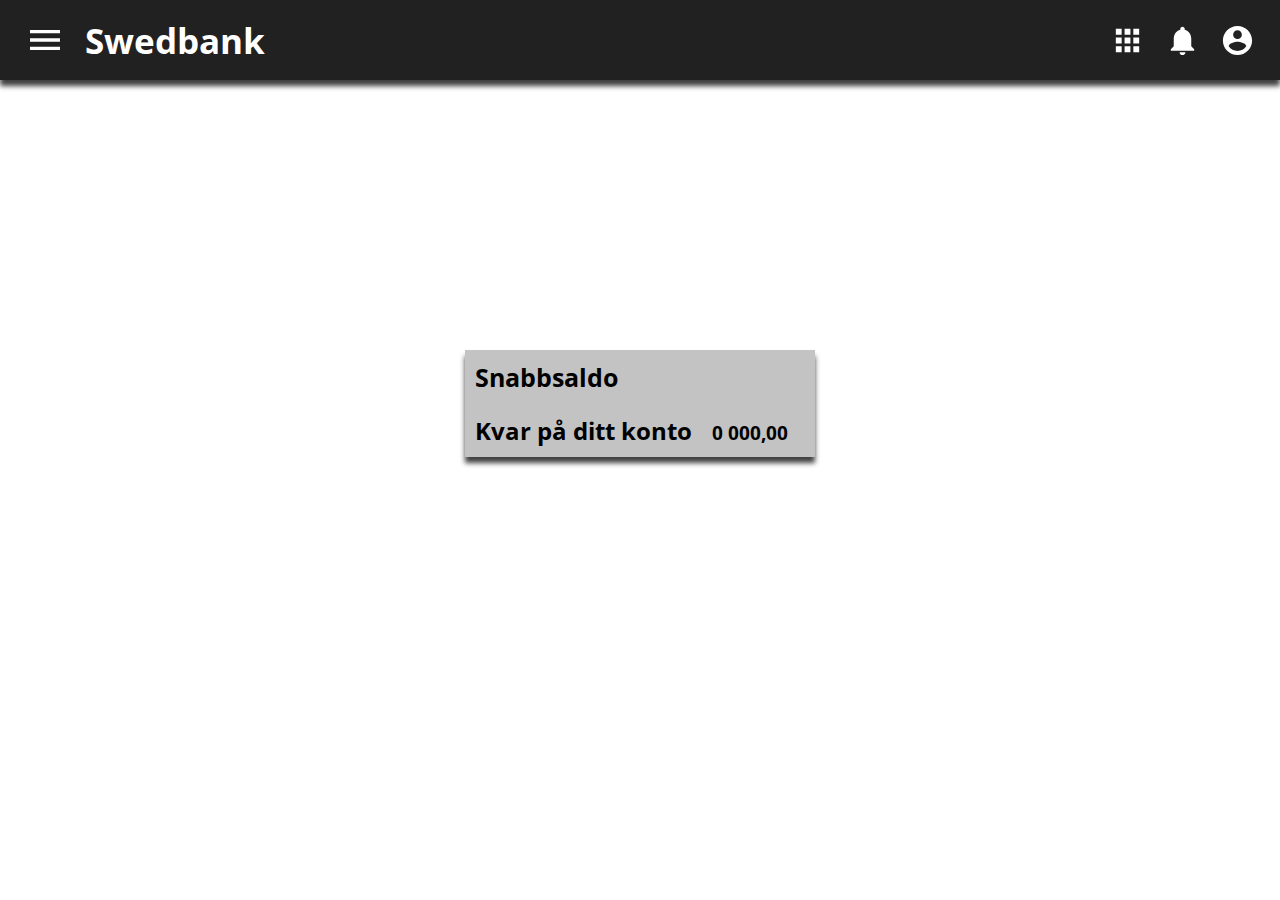
==== site/index.html @ 5832442e "Start för rep" ====
<!doctype html>
<html>
    <head>
       <meta charset='utf-8' />
       <title>Template</title>
       <link rel="stylesheet" href="./css/master.css">
       <link href="https://fonts.googleapis.com/css?family=Open+Sans" rel="stylesheet">
    </head>
    <body>
      <div class="mainbox">
        <header>
          <div class="headbox">
          <div class="headers">
            <img src="./img/menu.svg" class="menuico"/>
          </div>
          <div class="headers">
            <h1>Swedbank</h1>
          </div>
          </div>
          <div class="headbox">
            <div class="headers">
              <img src="./img/apps.svg" class="mediico">
            </div>
            <div class="headers">
            <img src="./img/notification.svg" class="mediico">
            </div>
            <div class="headers">
              <img src="./img/account.svg" class="mediico">
            </div>
          </div>
        </header>
        <article class="card">
          <div class="cardbox">
            <h4 class="snabbsaldo">Snabbsaldo</h4>
          </div>
          <div class="saldo">
          <h2 class="cardtext">Kvar på ditt konto</h2>
          <h3 class="cardtext">0 000,00</h3>
        </div>
        </article>
        <article class="card">
          <div class="">

          </div>
        </article>
      </div>
    </body>
</html>
---- site/css/master.css ----
body {
  font-family: 'Open Sans', sans-serif;
  color: white;
  margin: 0;
}
.mainbox {
  display: flex;
  flex-direction: column;
  align-items: center;
}
header {
  display: inline-flex;
  flex-direction: row;
  align-items: center;
  background-color: #212121;
  height: 80px;
  width: 100vw;
  -webkit-box-shadow: 0px 6px 5px 0px rgba(0,0,0,0.75);
  -moz-box-shadow: 0px 6px 5px 0px rgba(0,0,0,0.75);
  box-shadow: 0px 6px 5px 0px rgba(0,0,0,0.75);
  justify-content: space-between;

}
.headbox {
  display: flex;
  flex-direction: row;
  align-items: center;
  margin-left: 15px;
  margin-right: 15px;
}
.headers {
  padding-left: 10px;
  padding-right: 10px;
}
.menuico {
  filter: invert(100%);
  width: 40px;
  height: 40px;
  vertical-align: middle;
}

.mediico {
  filter: invert(100%);
  width: 35px;
  height: 35px;
  vertical-align: middle;
}

h1 {
  font-size: 35px;
}
.card {
  background-color: #c3c3c3;
  width: 350px;
  display: flex;
  flex-direction: column;
  align-items: baseline;
  -webkit-box-shadow: 0px 6px 5px 0px rgba(0,0,0,0.75);
  -moz-box-shadow: 0px 6px 5px 0px rgba(0,0,0,0.75);
  box-shadow: 0px 6px 5px 0px rgba(0,0,0,0.75);
  margin-top: 30vh;
  color: black;
}
.cardtext {
  margin: 10px;
}
.saldo {
  display: flex;
  flex-direction: row;
  align-items: baseline;
}
.snabbsaldo {
  margin: 10px;
  font-size: 25px;
}
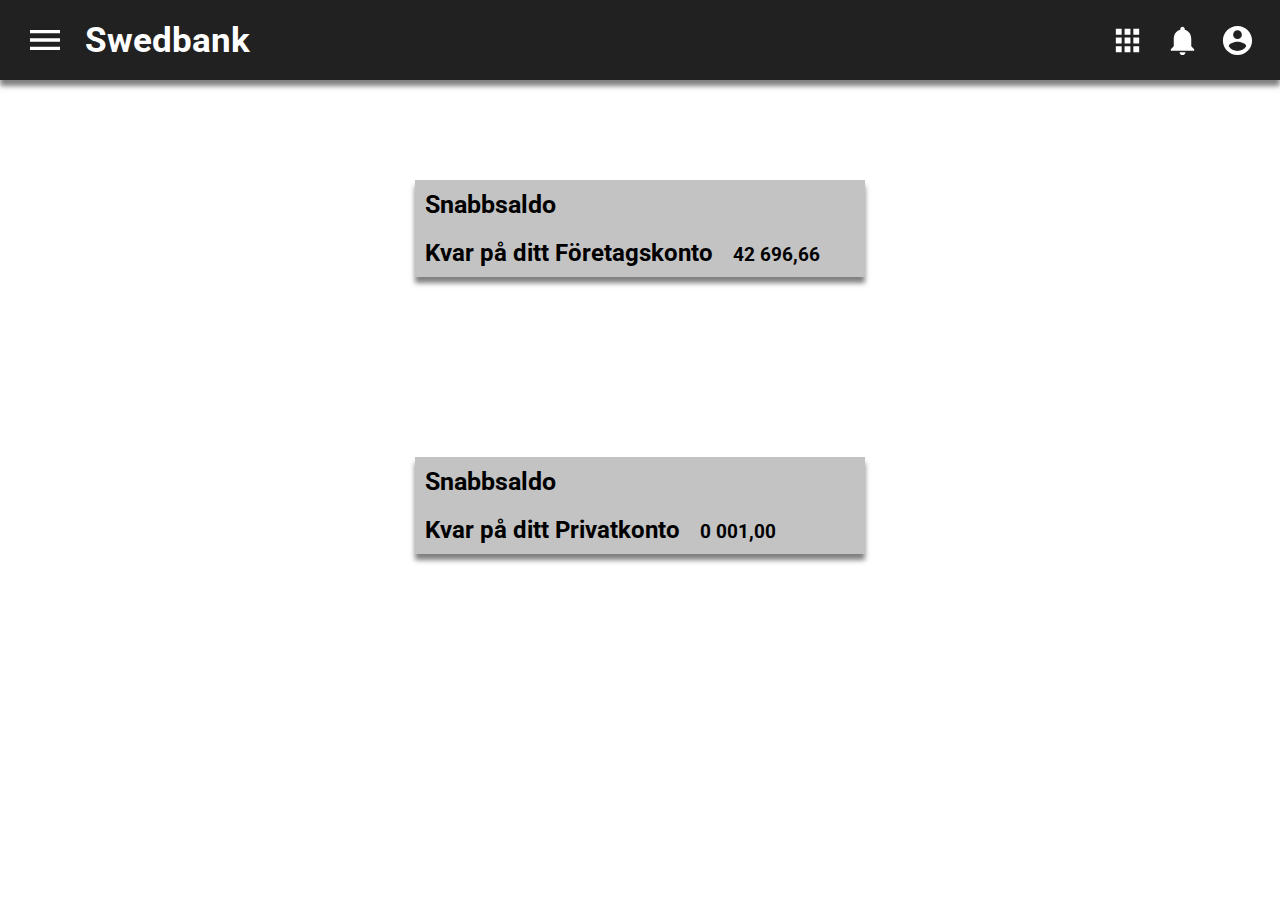
==== commit 91ac39e7: "Början av menyn" ====
--- a/site/index.html
+++ b/site/index.html
@@ -4,14 +4,14 @@
        <meta charset='utf-8' />
        <title>Template</title>
        <link rel="stylesheet" href="./css/master.css">
-       <link href="https://fonts.googleapis.com/css?family=Open+Sans" rel="stylesheet">
+       <link href="https://fonts.googleapis.com/css?family=Roboto" rel="stylesheet">
     </head>
     <body>
       <div class="mainbox">
         <header>
           <div class="headbox">
           <div class="headers">
-            <img src="./img/menu.svg" class="menuico"/>
+            <a href="indexmenu.html"><img src="./img/menu.svg" class="menuico"/></a>
           </div>
           <div class="headers">
             <h1>Swedbank</h1>
@@ -34,14 +34,18 @@
             <h4 class="snabbsaldo">Snabbsaldo</h4>
           </div>
           <div class="saldo">
-          <h2 class="cardtext">Kvar på ditt konto</h2>
-          <h3 class="cardtext">0 000,00</h3>
+          <h2 class="cardtext">Kvar på ditt Företagskonto</h2>
+          <h3 class="cardtext">42 696,66</h3>
         </div>
         </article>
         <article class="card">
-          <div class="">
-
+          <div class="cardbox">
+            <h4 class="snabbsaldo">Snabbsaldo</h4>
           </div>
+          <div class="saldo">
+          <h2 class="cardtext">Kvar på ditt Privatkonto</h2>
+          <h3 class="cardtext">0 001,00</h3>
+        </div>
         </article>
       </div>
     </body>
--- a/site/css/master.css
+++ b/site/css/master.css
@@ -1,5 +1,5 @@
 body {
-  font-family: 'Open Sans', sans-serif;
+  font-family: 'Roboto', sans-serif;
   color: white;
   margin: 0;
 }
@@ -15,10 +15,12 @@
   background-color: #212121;
   height: 80px;
   width: 100vw;
-  -webkit-box-shadow: 0px 6px 5px 0px rgba(0,0,0,0.75);
-  -moz-box-shadow: 0px 6px 5px 0px rgba(0,0,0,0.75);
-  box-shadow: 0px 6px 5px 0px rgba(0,0,0,0.75);
+  -webkit-box-shadow: 0px 6px 5px 0px rgba(0,0,0,0.5);
+  -moz-box-shadow: 0px 6px 5px 0px rgba(0,0,0,0.5);
+  box-shadow: 0px 6px 5px 0px rgba(0,0,0,0.5);
   justify-content: space-between;
+  z-index: 9999;
+  position: absolute;
 
 }
 .headbox {
@@ -51,14 +53,14 @@
 }
 .card {
   background-color: #c3c3c3;
-  width: 350px;
+  width: 450px;
   display: flex;
   flex-direction: column;
   align-items: baseline;
-  -webkit-box-shadow: 0px 6px 5px 0px rgba(0,0,0,0.75);
-  -moz-box-shadow: 0px 6px 5px 0px rgba(0,0,0,0.75);
-  box-shadow: 0px 6px 5px 0px rgba(0,0,0,0.75);
-  margin-top: 30vh;
+  -webkit-box-shadow: 0px 6px 5px 0px rgba(0,0,0,0.5);
+  -moz-box-shadow: 0px 6px 5px 0px rgba(0,0,0,0.5);
+  box-shadow: 0px 6px 5px 0px rgba(0,0,0,0.5);
+  margin-top: 20vh;
   color: black;
 }
 .cardtext {
@@ -73,3 +75,45 @@
   margin: 10px;
   font-size: 25px;
 }
+.midbox {
+  display: flex;
+  flex-direction: row;
+}
+.menubox {
+  display: flex;
+  flex-direction: column;
+  width: 35vw;
+  height: 100vh;
+  background-color: #c3c3c3;
+  z-index: 1;
+  margin-right: 20px;
+}
+.rightbox {
+  display: flex;
+  flex-direction: column;
+  align-items: center;
+}
+.menumainbox {
+  display: flex;
+  flex-direction: column;
+}
+.impbox {
+  margin-top: 80px;
+  -webkit-box-shadow: 0px 20px 0px -17px rgba(0,0,0,0.75);
+  -moz-box-shadow: 0px 20px 0px -17px rgba(0,0,0,0.75);
+  box-shadow: 0px 20px 0px -17px rgba(0,0,0,0.75);
+
+}
+.circimg {
+  width: 50px;
+  height: 50px;
+  padding: 5px;
+}
+
+.menbox {
+  display: flex;
+  flex-direction: row;
+  align-items: center;
+  color: black;
+  font-size: 20px;
+}
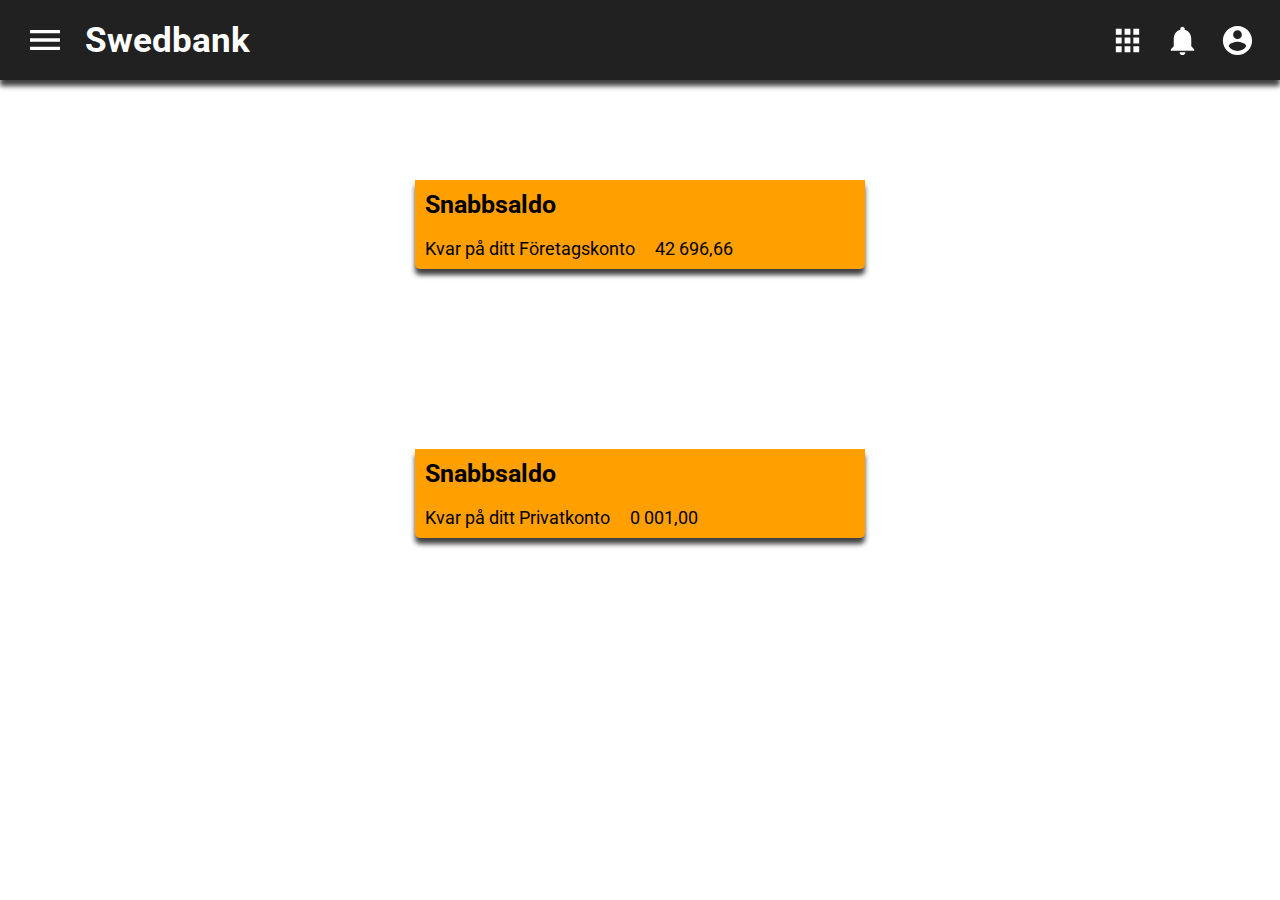
==== commit f6cb76f3: "Fixat översiktssidan" ====
--- a/site/index.html
+++ b/site/index.html
@@ -5,6 +5,7 @@
        <title>Template</title>
        <link rel="stylesheet" href="./css/master.css">
        <link href="https://fonts.googleapis.com/css?family=Roboto" rel="stylesheet">
+       <link rel="icon" href="http://i.imgur.com/5zMchSS.png">
     </head>
     <body>
       <div class="mainbox">
@@ -34,8 +35,8 @@
             <h4 class="snabbsaldo">Snabbsaldo</h4>
           </div>
           <div class="saldo">
-          <h2 class="cardtext">Kvar på ditt Företagskonto</h2>
-          <h3 class="cardtext">42 696,66</h3>
+          <p class="cardtext">Kvar på ditt Företagskonto</p>
+          <p class="cardtext">42 696,66</p>
         </div>
         </article>
         <article class="card">
@@ -43,8 +44,8 @@
             <h4 class="snabbsaldo">Snabbsaldo</h4>
           </div>
           <div class="saldo">
-          <h2 class="cardtext">Kvar på ditt Privatkonto</h2>
-          <h3 class="cardtext">0 001,00</h3>
+          <p class="cardtext">Kvar på ditt Privatkonto</p>
+          <p class="cardtext">0 001,00</p>
         </div>
         </article>
       </div>
--- a/site/css/master.css
+++ b/site/css/master.css
@@ -2,6 +2,10 @@
   font-family: 'Roboto', sans-serif;
   color: white;
   margin: 0;
+}
+a {
+  text-decoration: none;
+  color: black;
 }
 .mainbox {
   display: flex;
@@ -15,13 +19,16 @@
   background-color: #212121;
   height: 80px;
   width: 100vw;
-  -webkit-box-shadow: 0px 6px 5px 0px rgba(0,0,0,0.5);
-  -moz-box-shadow: 0px 6px 5px 0px rgba(0,0,0,0.5);
-  box-shadow: 0px 6px 5px 0px rgba(0,0,0,0.5);
+  -webkit-box-shadow: 0px 6px 5px 0px rgba(0,0,0,0.75);
+  -moz-box-shadow: 0px 6px 5px 0px rgba(0,0,0,0.75);
+  box-shadow: 0px 6px 5px 0px rgba(0,0,0,0.75);
   justify-content: space-between;
   z-index: 9999;
   position: absolute;
 
+}
+.title {
+  color: white;
 }
 .headbox {
   display: flex;
@@ -39,6 +46,11 @@
   width: 40px;
   height: 40px;
   vertical-align: middle;
+  border-radius: 50%
+}
+.menuico:hover {
+  background-color: #c3c3c3;
+  transition: 0.5s;
 }
 
 .mediico {
@@ -46,25 +58,35 @@
   width: 35px;
   height: 35px;
   vertical-align: middle;
+  border-radius: 50%;
+}
+.mediico:hover {
+  background-color: #c3c3c3;
+  transition: 0.5s;
 }
 
 h1 {
   font-size: 35px;
 }
 .card {
-  background-color: #c3c3c3;
+  background-color: #FFA000;
   width: 450px;
   display: flex;
   flex-direction: column;
   align-items: baseline;
-  -webkit-box-shadow: 0px 6px 5px 0px rgba(0,0,0,0.5);
-  -moz-box-shadow: 0px 6px 5px 0px rgba(0,0,0,0.5);
-  box-shadow: 0px 6px 5px 0px rgba(0,0,0,0.5);
+  -webkit-box-shadow: 0px 6px 5px 0px rgba(0,0,0,0.75);
+  -moz-box-shadow: 0px 6px 5px 0px rgba(0,0,0,0.75);
+  box-shadow: 0px 6px 5px 0px rgba(0,0,0,0.75);
+  border-radius: 0px 0px 5px 5px;
+  -moz-border-radius: 0px 0px 5px 5px;
+  -webkit-border-radius: 0px 0px 5px 5px;
+  border: 0px solid #000000;
   margin-top: 20vh;
   color: black;
 }
 .cardtext {
   margin: 10px;
+  font-size: 1.1em;
 }
 .saldo {
   display: flex;
@@ -82,11 +104,10 @@
 .menubox {
   display: flex;
   flex-direction: column;
-  width: 35vw;
+  width: 20vw;
   height: 100vh;
-  background-color: #c3c3c3;
   z-index: 1;
-  margin-right: 20px;
+  margin-right: 20vw;
 }
 .rightbox {
   display: flex;
@@ -99,21 +120,66 @@
 }
 .impbox {
   margin-top: 80px;
-  -webkit-box-shadow: 0px 20px 0px -17px rgba(0,0,0,0.75);
-  -moz-box-shadow: 0px 20px 0px -17px rgba(0,0,0,0.75);
-  box-shadow: 0px 20px 0px -17px rgba(0,0,0,0.75);
-
+  -webkit-box-shadow: 0px 20px 0px -17px rgba(0,0,0,0.25);
+  -moz-box-shadow: 0px 20px 0px -17px rgba(0,0,0,0.25);
+  box-shadow: 0px 20px 0px -17px rgba(0,0,0,0.25);
+}
+.regbox {
+  -webkit-box-shadow: 0px 20px 0px -17px rgba(0,0,0,0.25);
+  -moz-box-shadow: 0px 20px 0px -17px rgba(0,0,0,0.25);
+  box-shadow: 0px 20px 0px -17px rgba(0,0,0,0.25);
+  margin-top: 3px;
 }
 .circimg {
-  width: 50px;
-  height: 50px;
+  width: 40px;
+  height: 40px;
   padding: 5px;
 }
 
-.menbox {
+.minbox {
   display: flex;
   flex-direction: row;
   align-items: center;
   color: black;
-  font-size: 20px;
+  font-size: 1em;
 }
+.minbox:hover {
+  background-color: #c3c3c3;
+  transition: 0.5s;
+}
+.img {
+  filter: invert(100%);
+  padding-left: 10px;
+  padding-right: 10px;
+  flex-grow: 1;
+}
+.imgre{
+  width: 35px;
+  height: 35px;
+}
+.acc {
+  display: flex;
+  flex-direction: row;
+  align-items: center;
+  padding: 0;
+  -webkit-box-shadow: 0px -8px 0px -6px rgba(107,107,107,0.8);
+  -moz-box-shadow: 0px -8px 0px -6px rgba(107,107,107,0.8);
+  box-shadow: 0px -8px 0px -6px rgba(107,107,107,0.8);
+
+}
+.text{
+  display: flex;
+  flex-direction: row;
+  justify-content: center;
+}
+.kontoinfo {
+  padding: 0;
+  line-height: 10px;
+  margin-right: 70px;
+}
+.konton {
+  padding-left: 25px;
+}
+.masking {
+  color: #FFA000;
+}
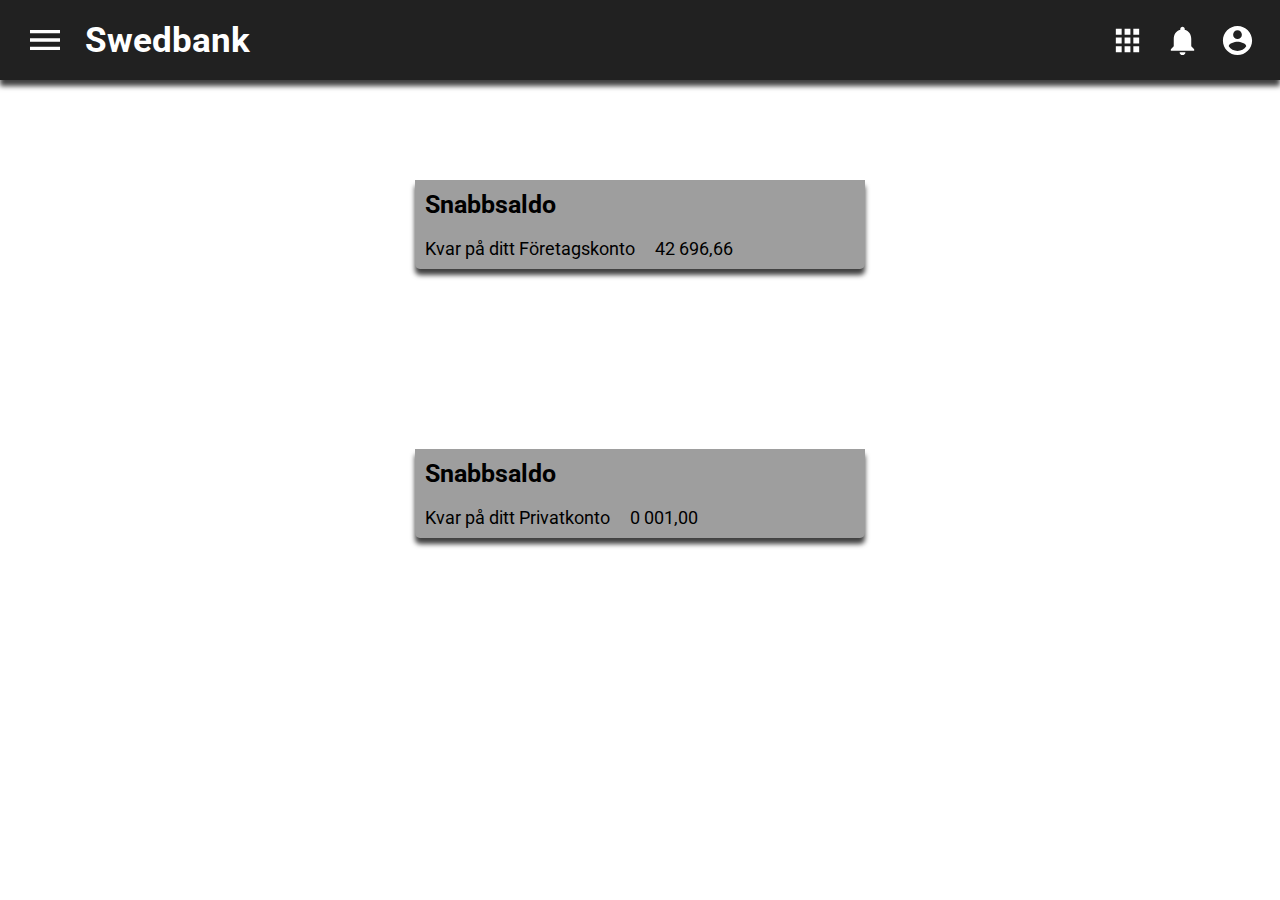
==== commit 6336b643: "Mindre uppdatering visual" ====
--- a/site/index.html
+++ b/site/index.html
@@ -2,7 +2,7 @@
 <html>
     <head>
        <meta charset='utf-8' />
-       <title>Template</title>
+       <title>Swedbank</title>
        <link rel="stylesheet" href="./css/master.css">
        <link href="https://fonts.googleapis.com/css?family=Roboto" rel="stylesheet">
        <link rel="icon" href="http://i.imgur.com/5zMchSS.png">
--- a/site/css/master.css
+++ b/site/css/master.css
@@ -69,7 +69,7 @@
   font-size: 35px;
 }
 .card {
-  background-color: #FFA000;
+  background-color: #9E9E9E;
   width: 450px;
   display: flex;
   flex-direction: column;
@@ -180,6 +180,9 @@
 .konton {
   padding-left: 25px;
 }
-.masking {
-  color: #FFA000;
+.banknummer {
+  display: flex;
+  flex-direction: row;
+  justify-content: space-between;
+  width: 300px;
 }
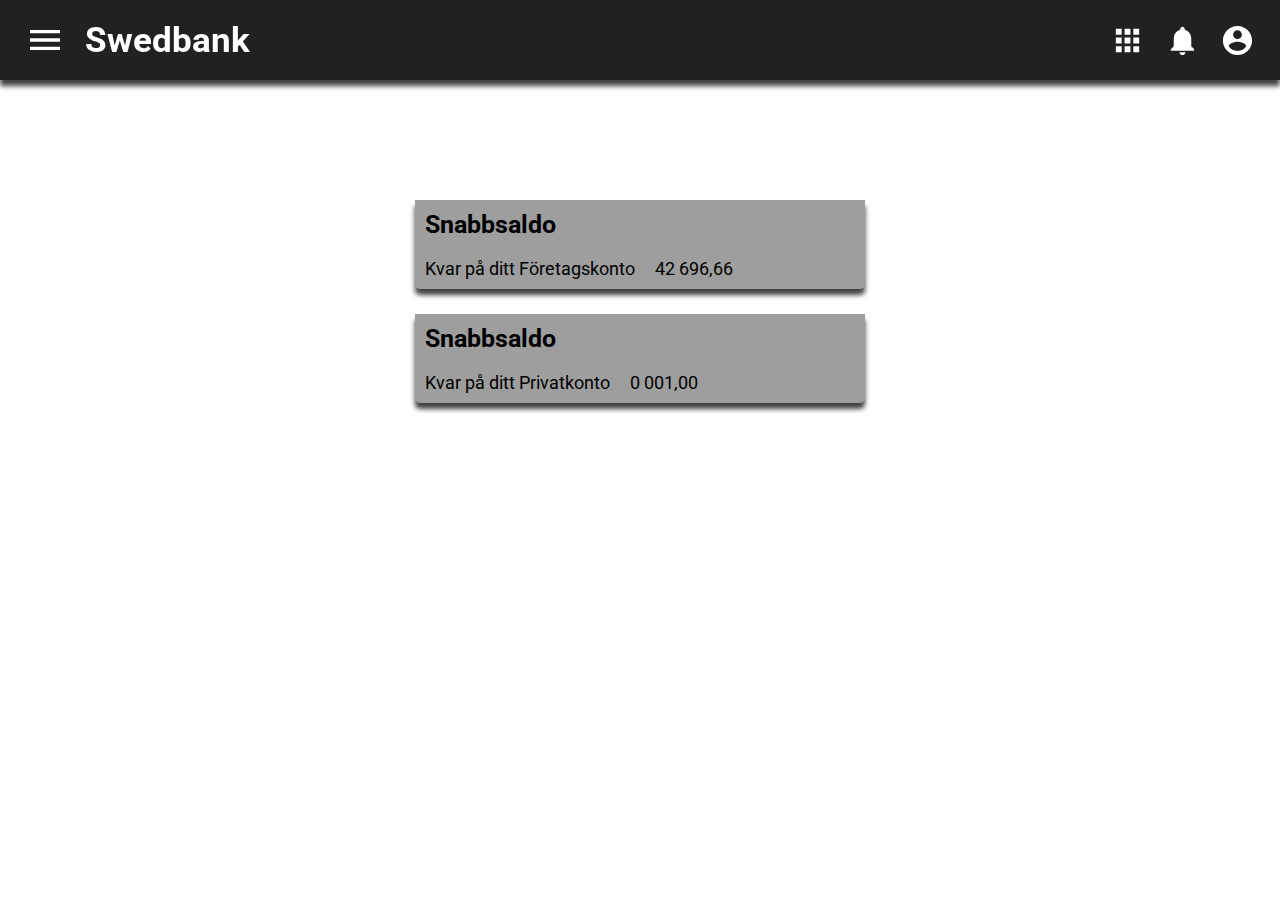
==== commit 577d5745: "Sista sidan gjord" ====
--- a/site/index.html
+++ b/site/index.html
@@ -30,6 +30,7 @@
             </div>
           </div>
         </header>
+        <div class="margintop">
         <article class="card">
           <div class="cardbox">
             <h4 class="snabbsaldo">Snabbsaldo</h4>
@@ -49,5 +50,6 @@
         </div>
         </article>
       </div>
+      </div>
     </body>
 </html>
--- a/site/css/master.css
+++ b/site/css/master.css
@@ -11,6 +11,7 @@
   display: flex;
   flex-direction: column;
   align-items: center;
+  justify-content: space-between;
 }
 header {
   display: inline-flex;
@@ -24,7 +25,7 @@
   box-shadow: 0px 6px 5px 0px rgba(0,0,0,0.75);
   justify-content: space-between;
   z-index: 9999;
-  position: absolute;
+  position: fixed;
 
 }
 .title {
@@ -46,7 +47,7 @@
   width: 40px;
   height: 40px;
   vertical-align: middle;
-  border-radius: 50%
+  border-radius: 50%;
 }
 .menuico:hover {
   background-color: #c3c3c3;
@@ -81,8 +82,11 @@
   -moz-border-radius: 0px 0px 5px 5px;
   -webkit-border-radius: 0px 0px 5px 5px;
   border: 0px solid #000000;
-  margin-top: 20vh;
-  color: black;
+  margin-bottom: 25px;
+  color: black;
+}
+.margintop {
+  margin-top: 200px;
 }
 .cardtext {
   margin: 10px;
@@ -186,3 +190,157 @@
   justify-content: space-between;
   width: 300px;
 }
+.sparmal {
+  width: 250px;
+  padding: 0;
+  line-height: 10px;
+  margin-right: 70px;
+  display: flex;
+  flex-direction: row;
+  align-items: center;
+  justify-content: space-between;
+}
+.button {
+  display: flex;
+  flex-direction: row-reverse;
+  background-color: cyan;
+  width: 100vw;
+}
+#add {
+  width: 65px;
+  height: 65px;
+  position: fixed;
+  bottom: 0px;
+  right: 0px;
+  margin: 20px;
+  -webkit-box-shadow: 0px 10px 56px 2px rgba(0,0,0,0.75);
+  -moz-box-shadow: 0px 10px 56px 2px rgba(0,0,0,0.75);
+  box-shadow: 0px 10px 56px 2px rgba(0,0,0,0.75);
+  border-radius: 200px 200px 200px 200px;
+  -moz-border-radius: 200px 200px 200px 200px;
+  -webkit-border-radius: 200px 200px 200px 200px;
+  border: 0px solid #000000;
+}
+.truebox {
+  margin-top: 200px;
+  margin-bottom: 100px;
+  display: flex;
+  flex-direction: column;
+  width: 500px;
+  text-align: center;
+  background-color: #9E9E9E;
+  -webkit-box-shadow: 0px 6px 5px 0px rgba(0,0,0,0.75);
+  -moz-box-shadow: 0px 6px 5px 0px rgba(0,0,0,0.75);
+  box-shadow: 0px 6px 5px 0px rgba(0,0,0,0.75);
+  border-radius: 0px 0px 5px 5px;
+  -moz-border-radius: 0px 0px 5px 5px;
+  -webkit-border-radius: 0px 0px 5px 5px;
+  color: black;
+
+}
+.savebox {
+  display: flex;
+  flex-direction: column;
+  text-align: left;
+  align-items: center;
+  width: 100%;
+}
+.smalltxt p {
+  line-height: 0px;
+  font-weight: bolder;
+  font-size: 14px;
+}
+form {
+
+}
+.savings {
+  width: 400px;
+  font-size: 1.2em;
+  padding: 10px;
+  border: none;
+  border-bottom: solid 4px #424242;
+  transition: border 0.3s;
+}
+.savings:focus {
+  border-bottom: solid 4px #ff9800;
+
+}
+label {position: relative;}
+label:after {
+  content: '>';
+  font-family: 'Raleway', sans-serif;
+  font-size: 1.5em;
+  -webkit-transform:rotate(90deg);
+  -moz-transform:rotate(90deg);
+  -ms-transform:rotate(90deg);
+  transform:rotate(90deg);
+  right:8px; top:-10px;
+  padding:0 0 2px;
+  border-bottom:1px solid #ddd;
+  position:absolute;
+  pointer-events:none;
+  background-color: #9e9e9e;
+}
+label:before {
+    content:'';
+    right:6px; top:0px;
+    width:20px; height:20px;
+    background:#9e9e9e;
+    position:absolute;
+  }
+.save {
+  display: flex;
+  flex-direction: column;
+  color: black;
+  align-items: center;
+  text-align: left;
+}
+.saver {
+  margin-top: 3px;
+  width: 400px;
+  padding-left: 10px;
+  padding-right: 10px;
+  height: 50px;
+  display: flex;
+  flex-direction: row;
+  align-items: center;
+  background-color: #9e9e9e;
+  -webkit-box-shadow: 0px 8px 0px -6px rgba(36,36,36,1);
+  -moz-box-shadow: 0px 8px 0px -6px rgba(36,36,36,1);
+  box-shadow: 0px 8px 0px -6px rgba(36,36,36,1);
+}
+.inf {
+  width: 50%;
+  font-size: 9px;
+}
+.inputs {
+  width: 50%
+}
+.selector {
+  font-family: 'Roboto', sans-serif;
+  font-size: 2em;
+  padding-left: 10px;
+  padding-right: 10px;
+  background-color: #9e9e9e;
+  width: 100%;
+  border: none;
+}
+.submit {
+  background-color: #ff9800;
+  border: none;
+  color: black;
+  padding: 10px 20px;
+  text-align: center;
+  text-decoration: none;
+  display: inline-block;
+  font-size: 20px;
+  margin: 20px;
+  -webkit-box-shadow: 0px 6px 5px 0px rgba(0,0,0,0.75);
+  -moz-box-shadow: 0px 6px 5px 0px rgba(0,0,0,0.75);
+  box-shadow: 0px 6px 5px 0px rgba(0,0,0,0.75);
+}
+.submit:hover {
+  background-color: #FFB74D;
+  transition: 0.5s;
+
+}
